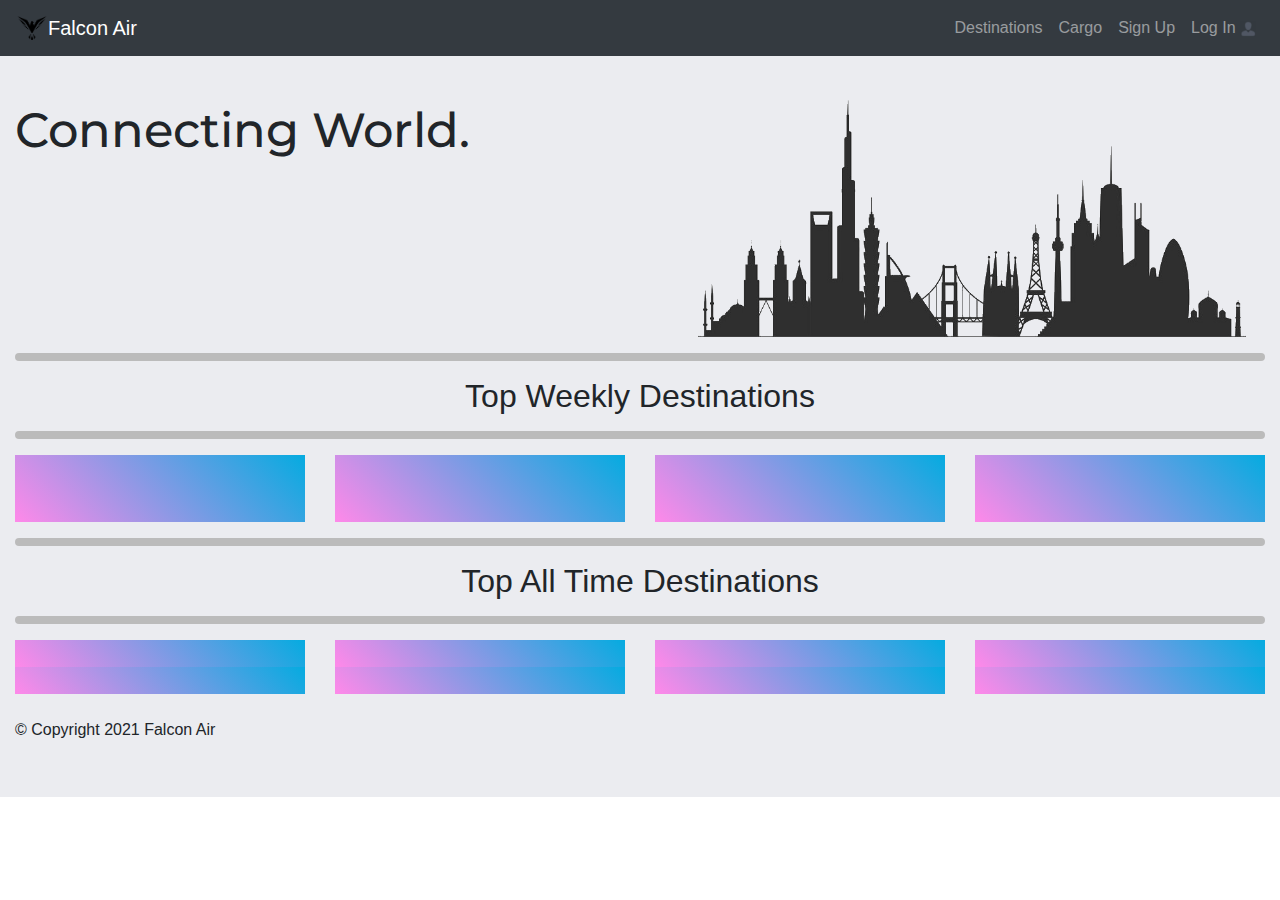
==== index.html @ 5220a68d "Update index.html" ====
<!DOCTYPE html>
<html>

<head>
  <meta charset="utf-8">
  <title>Falcon Air</title>
  <link rel="preconnect" href="https://fonts.gstatic.com">
  <link href="https://fonts.googleapis.com/css2?family=Montserrat:wght@500&family=Ubuntu:wght@300&display=swap" rel="stylesheet">
  <link rel="preconnect" href="https://fonts.gstatic.com">
  <link type="text/css" rel="stylesheet" href="styles.css" />
<!--   <..!<link rel="stylesheet" href="styles.css">.. -->
  <link rel="stylesheet" href="https://maxcdn.bootstrapcdn.com/bootstrap/4.0.0/css/bootstrap.min.css" integrity="sha384-Gn5384xqQ1aoWXA+058RXPxPg6fy4IWvTNh0E263XmFcJlSAwiGgFAW/dAiS6JXm" crossorigin="anonymous">
  <script src="https://code.jquery.com/jquery-3.2.1.slim.min.js" integrity="sha384-KJ3o2DKtIkvYIK3UENzmM7KCkRr/rE9/Qpg6aAZGJwFDMVNA/GpGFF93hXpG5KkN" crossorigin="anonymous"></script>
  <script src="https://cdnjs.cloudflare.com/ajax/libs/popper.js/1.12.9/umd/popper.min.js" integrity="sha384-ApNbgh9B+Y1QKtv3Rn7W3mgPxhU9K/ScQsAP7hUibX39j7fakFPskvXusvfa0b4Q" crossorigin="anonymous"></script>
  <script src="https://maxcdn.bootstrapcdn.com/bootstrap/4.0.0/js/bootstrap.min.js" integrity="sha384-JZR6Spejh4U02d8jOt6vLEHfe/JQGiRRSQQxSfFWpi1MquVdAyjUar5+76PVCmYl" crossorigin="anonymous"></script>
  <link rel="icon" href="favicon.ico">

</head>

<body>
  <section id="page">


    <!-- Nav Bar -->
    <nav class="navbar navbar-expand-lg navbar-dark bg-dark">
      <img src="air.png" height="32px" width="32px">
      <a class="navbar-brand" href="">Falcon Air</a>

      <ul class="navbar-nav ml-auto">

        <button class="navbar-toggler" type="button" data-toggle="collapse" data-target="#navbarSupportedContent" aria-controls="navbarSupportedContent" aria-expanded="false" aria-label="Toggle navigation">
          <span class="navbar-toggler-icon"></span>
        </button>
        <div class="collapse navbar-collapse" id="navbarSupportedContent">
          <li class="nav-item">
            <a class="nav-link" href="">Destinations</a>
          </li>
          <li class="nav-item">
            <a class="nav-link" href="">Cargo</a>
          </li>
          <li class="nav-item">
            <a class="nav-link" href="">Sign Up</a>
          </li>
          <li class="nav-item">
            <a class="nav-link" href="">Log In <img src="login.png" height="16px" width="16px" alt="login"></a>
          </li>
      </ul>
      </div>
    </nav>
    <!-- Title -->
    <div class="container-fluid">

      <div class="row">
        <div class="col-lg-6 col-md-12 col-sm-12">
          <h1 class="fh">Connecting World.</h1>
        </div>
        <div class="col-lg-6 col-md-12 col-sm-12">
          <img src="sky.png" alt="skyline" height="100%" width="100%">
        </div>
        <!-- <button type="button">Download</button>
      <button type="button">Download</button> -->
      </div>



      <hr class="rounded">
      <h2 class="cat">Top Weekly Destinations</h2>
      <hr class="rounded">
      <div class="row">
        <div class="col-lg-3 col-md-4 col-sm-6">
          <div class="hovereffect">
            <a href=""><img src="https://cdn.odysseytraveller.com/app/uploads/2020/03/Bari-scaled.jpg" height="100%" width="100%"></a>
            <div class="overlay">
              <p>
                <a href="#">
                  <H2>BARI</H2>
                </a>
              </p>
            </div>
          </div>
        </div>

        <div class="col-lg-3 col-md-4 col-sm-6">
          <div class="hovereffect">
            <a href=""><img src="https://www.planetware.com/wpimages/2019/06/czech-republic-prague-itineraries-for-travelers-one-day-itinerary-old-town-square.jpg" height="100%" width="100%"></a>
            <div class="overlay">
              <p>
                <a href="#">
                  <H2>PRAGUE</H2>
                </a>
              </p>
            </div>
          </div>
        </div>
        <div class="col-lg-3 col-md-4 col-sm-6">
          <div class="hovereffect">
            <a href=""><img src="https://static.vecteezy.com/system/resources/previews/001/309/597/non_2x/nagoya-castle-with-skyline-in-japan-free-photo.jpg" height="100%" width="100%"></a>
            <div class="overlay">
              <p>
                <a href="#">
                  <H2>NAGOYA</H2>
                </a>
              </p>
            </div>
          </div>
        </div>

        <div class="col-lg-3 col-md-4 col-sm-6">
          <div class="hovereffect">
            <a href=""><img src="https://imagesvc.meredithcorp.io/v3/mm/image?url=https%3A%2F%2Fstatic.onecms.io%2Fwp-content%2Fuploads%2Fsites%2F28%2F2020%2F07%2F17%2Fsan-diego-california-SDWKNDS0720.jpg" height="100%" width="100%"></a>
            <p>SAN DIEGO</p>
            <div class="overlay">
              <p>
                <a href="#">
                  <H2>SAN DIEGO</H2>
                </a>
              </p>
            </div>
          </div>
        </div>
      </div>
      <hr class="rounded">

      <h2 class="cat">Top All Time Destinations</h2>
      <hr class="rounded">

      <div class="row">
        <div class="col-lg-3 col-md-4 col-sm-6">
          <div class="hovereffect">
            <a href=""><img src="https://imageproxy.themaven.net//https%3A%2F%2Fwww.history.com%2F.image%2FMTYyNDg1MjE3MTI1Mjc5Mzk4%2Ftopic-london-gettyimages-760251843-promo.jpg" height="100%" width="100%"></a>
            <div class="overlay">
              <p>
                <a href="#">
                  <H2>LONDON</H2>
                </a>
              </p>
            </div>
          </div>
        </div>

        <div class="col-lg-3 col-md-4 col-sm-6">
          <div class="hovereffect">
            <a href=""><img src="https://api-abroad.sfo2.cdn.digitaloceanspaces.com/images/_1200x675_crop_center-center_82_line/france-paris-tour-eiffel-77676271.jpg" height="100%" width="100%"></a>
            <div class="overlay">
              <p>
                <a href="#">
                  <H2>PARIS</H2>
                </a>
              </p>
            </div>
          </div>
        </div>

        <div class="col-lg-3 col-md-4 col-sm-6">
          <div class="hovereffect">
            <a href=""><img src="https://www.damachotelsandresorts.com/getmedia/12089d08-fdd4-4115-bfa4-689eda595c18/Palm-Jumeirah.jpg.aspx?width=1920&height=1260&ext=.jpg" height="100%" width="100%"></a>
            <div class="overlay">
              <p>
                <a href="#">
                  <H2>DUBAI</H2>
                </a>
              </p>
            </div>
          </div>
        </div>

        <div class="col-lg-3 col-md-4 col-sm-6">
          <div class="hovereffect">
            <a href=""><img src="https://lp-cms-production.imgix.net/2019-06/65830387.jpg" height="100%" width="100%"></a>
            <div class="overlay">
              <p>
                <a href="#">
                  <H2>SYDNEY</H2>
                </a>
              </p>
            </div>
          </div>
        </div>
     <!-- </div>-->
      <br>
      <!--<div class="row">-->
        <div class="col-lg-3 col-md-4 col-sm-6">
          <div class="hovereffect">
            <a href=""><img src="https://www.traveldailymedia.com/assets/2019/12/moscow-cathedral.jpg" height="100%" width="100%"></a>
            <div class="overlay">
              <p>
                <a href="#">
                  <H2>MOSCOW</H2>
                </a>
              </p>
            </div>
          </div>
        </div>

        <div class="col-lg-3 col-md-4 col-sm-6">
          <div class="hovereffect">
            <a href=""><img src="https://i.hurimg.com/i/hdn/75/0x0/5ab0ff9ad3806d12540aada2.jpg" height="100%" width="100%"></a>
            <div class="overlay">
              <p>
                <a href="#">
                  <H2>ISTANBUL</H2>
                </a>
              </p>
            </div>
          </div>
        </div>
        <div class="col-lg-3 col-md-4 col-sm-6">
          <div class="hovereffect">
            <a href=""><img src="https://www.gotokyo.org/en/plan/tokyo-outline/images/main.jpg" height="100%" width="100%"></a>
            <div class="overlay">
              <p>
                <a href="#">
                  <H2>TOKYO</H2>
                </a>
              </p>
            </div>
          </div>
        </div>
        <div class="col-lg-3 col-md-4 col-sm-6">
          <div class="hovereffect">
            <a href=""><img src="https://www.andbeyond.com/wp-content/uploads/sites/5/cape-town-aerial-view-greenpoint-stadium.jpg" height="100%" width="100%"></a>
            <div class="overlay">
              <p>
                <a href="#">
                  <H2>CAPETOWN</H2>
                </a>
              </p>
            </div>
          </div>
        </div>
      <!--</div>-->


      <!-- </div>

    <section id="features">
      <br>
      <h3>Easy to use.</h3>
      <p>So easy to use, even your dog could do it.</p>

      <h3>Elite Clientele</h3>
      <p>We have all the dogs, the greatest dogs.</p>

      <h3>Guaranteed to work.</h3>
      <p>Find the love of your dog's life or your money back.</p>

    </section> -->


      <!-- Testimonials -->
      <!--
    <section id="testimonials">

      <h2>I no longer have to sniff other dogs for love. I've found the hottest Corgi on TinDog. Woof.</h2>
      <img src="images/dog-img.jpg" alt="dog-profile">
      <em>Pebbles, New York</em> -->

      <!-- <h2 class="testimonial-text">My dog used to be so lonely, but with TinDog's help, they've found the love of their life. I think.</h2>
    <img class="testimonial-image" src="images/lady-img.jpg" alt="lady-profile">
    <em>Beverly, Illinois</em> -->

      <!-- </section> -->


      <!-- Press -->

      <!-- <section id="press">
      <img src="images/techcrunch.png" alt="tc-logo">
      <img src="images/tnw.png" alt="tnw-logo">
      <img src="images/bizinsider.png" alt="biz-insider-logo">
      <img src="images/mashable.png" alt="mashable-logo">

    </section> -->


      <!-- Pricing -->

      <!-- <section id="pricing">

      <h2>A Plan for Every Dog's Needs</h2>
      <p>Simple and affordable price plans for your and your dog.</p>


      <h3>Chihuahua</h3>
      <h2>Free</h2>
      <p>5 Matches Per Day</p>
      <p>10 Messages Per Day</p>
      <p>Unlimited App Usage</p>
      <button type="button">Sign Up</button>


      <h3>Labrador</h3>
      <h2>$49 / mo</h2>
      <p>Unlimited Matches</p>
      <p>Unlimited Messages</p>
      <p>Unlimited App Usage</p>
      <button type="button">Sign Up</button>


      <h3>Mastiff</h3>
      <h2>$99 / mo</h2>
      <p>Pirority Listing</p>
      <p>Unlimited Matches</p>
      <p>Unlimited Messages</p>
      <p>Unlimited App Usage</p>
      <button type="button">Sign Up</button>

    </section> -->


      <!-- Call to Action -->

      <!-- <section id="cta">

      <h3>Find the True Love of Your Dog's Life Today.</h3>
      <button type="button">Download</button>
      <button type="button">Download</button>

    </section> -->

    </div>
    <!-- Footer -->
    <footer id="footer">
      <br>
      <p>© Copyright 2021 Falcon Air</p>

    </footer>

  </section>
</body>

</html>
---- styles.css ----
#page
{
  background-color: #ebecf0;
}

.container-fluid

{
  padding: 3% 15%;
}

.fh
{
  font-family: 'Montserrat', sans-serif;
  line-height: 1.5;
  font-size: 3rem;
}

.cat
{
  text-align: center;
}

hr.rounded {
  border-top: 8px solid #bbb;
  border-radius: 5px;
}

.hovereffect {
  width: 100%;
  height: 100%;
  float: left;
  overflow: hidden;
  position: relative;
  text-align: center;
  cursor: default;
  background: -webkit-linear-gradient(45deg, #ff89e9 0%, #05abe0 100%);
  background: linear-gradient(45deg, #ff89e9 0%,#05abe0 100%);
}

.hovereffect .overlay {
  width: 100%;
  height: 100%;
  position: absolute;
  overflow: hidden;
  top: 0;
  left: 0;
  padding: 3em;
  text-align: left;
}

.hovereffect img {
  display: block;
  position: relative;
  max-width: none;
  width: calc(100% + 60px);
  -webkit-transition: opacity 0.35s, -webkit-transform 0.45s;
  transition: opacity 0.35s, transform 0.45s;
  -webkit-transform: translate3d(-40px,0,0);
  transform: translate3d(-40px,0,0);
}

.hovereffect h2 {
  text-transform: uppercase;
  color: #fff;
  position: relative;
  font-size: 50px;
  background-color: transparent;
  padding: 15% 0 10px 0;
  text-align: left;
}

.hovereffect .overlay:before {
  position: absolute;
  top: 20px;
  right: 20px;
  bottom: 20px;
  left: 20px;
  border: 1px solid #fff;
  content: '';
  opacity: 0;
  filter: alpha(opacity=0);
  -webkit-transition: opacity 0.35s, -webkit-transform 0.45s;
  transition: opacity 0.35s, transform 0.45s;
  -webkit-transform: translate3d(-20px,0,0);
  transform: translate3d(-20px,0,0);
}

.hovereffect a, .hovereffect p {
  color: #FFF;
  opacity: 0;
  filter: alpha(opacity=0);
  -webkit-transition: opacity 0.35s, -webkit-transform 0.45s;
  transition: opacity 0.35s, transform 0.45s;
  -webkit-transform: translate3d(-10px,0,0);
  transform: translate3d(-10px,0,0);
}

.hovereffect:hover img {
  opacity: 0.6;
  filter: alpha(opacity=60);
  -webkit-transform: translate3d(0,0,0);
  transform: translate3d(0,0,0);
}

.hovereffect:hover .overlay:before,
.hovereffect:hover a, .hovereffect:hover p {
  opacity: 1;
  filter: alpha(opacity=100);
  -webkit-transform: translate3d(0,0,0);
  transform: translate3d(0,0,0);
}
---- styles.css ----
#page
{
  background-color: #ebecf0;
}

.container-fluid

{
  padding: 3% 15%;
}

.fh
{
  font-family: 'Montserrat', sans-serif;
  line-height: 1.5;
  font-size: 3rem;
}

.cat
{
  text-align: center;
}

hr.rounded {
  border-top: 8px solid #bbb;
  border-radius: 5px;
}

.hovereffect {
  width: 100%;
  height: 100%;
  float: left;
  overflow: hidden;
  position: relative;
  text-align: center;
  cursor: default;
  background: -webkit-linear-gradient(45deg, #ff89e9 0%, #05abe0 100%);
  background: linear-gradient(45deg, #ff89e9 0%,#05abe0 100%);
}

.hovereffect .overlay {
  width: 100%;
  height: 100%;
  position: absolute;
  overflow: hidden;
  top: 0;
  left: 0;
  padding: 3em;
  text-align: left;
}

.hovereffect img {
  display: block;
  position: relative;
  max-width: none;
  width: calc(100% + 60px);
  -webkit-transition: opacity 0.35s, -webkit-transform 0.45s;
  transition: opacity 0.35s, transform 0.45s;
  -webkit-transform: translate3d(-40px,0,0);
  transform: translate3d(-40px,0,0);
}

.hovereffect h2 {
  text-transform: uppercase;
  color: #fff;
  position: relative;
  font-size: 50px;
  background-color: transparent;
  padding: 15% 0 10px 0;
  text-align: left;
}

.hovereffect .overlay:before {
  position: absolute;
  top: 20px;
  right: 20px;
  bottom: 20px;
  left: 20px;
  border: 1px solid #fff;
  content: '';
  opacity: 0;
  filter: alpha(opacity=0);
  -webkit-transition: opacity 0.35s, -webkit-transform 0.45s;
  transition: opacity 0.35s, transform 0.45s;
  -webkit-transform: translate3d(-20px,0,0);
  transform: translate3d(-20px,0,0);
}

.hovereffect a, .hovereffect p {
  color: #FFF;
  opacity: 0;
  filter: alpha(opacity=0);
  -webkit-transition: opacity 0.35s, -webkit-transform 0.45s;
  transition: opacity 0.35s, transform 0.45s;
  -webkit-transform: translate3d(-10px,0,0);
  transform: translate3d(-10px,0,0);
}

.hovereffect:hover img {
  opacity: 0.6;
  filter: alpha(opacity=60);
  -webkit-transform: translate3d(0,0,0);
  transform: translate3d(0,0,0);
}

.hovereffect:hover .overlay:before,
.hovereffect:hover a, .hovereffect:hover p {
  opacity: 1;
  filter: alpha(opacity=100);
  -webkit-transform: translate3d(0,0,0);
  transform: translate3d(0,0,0);
}
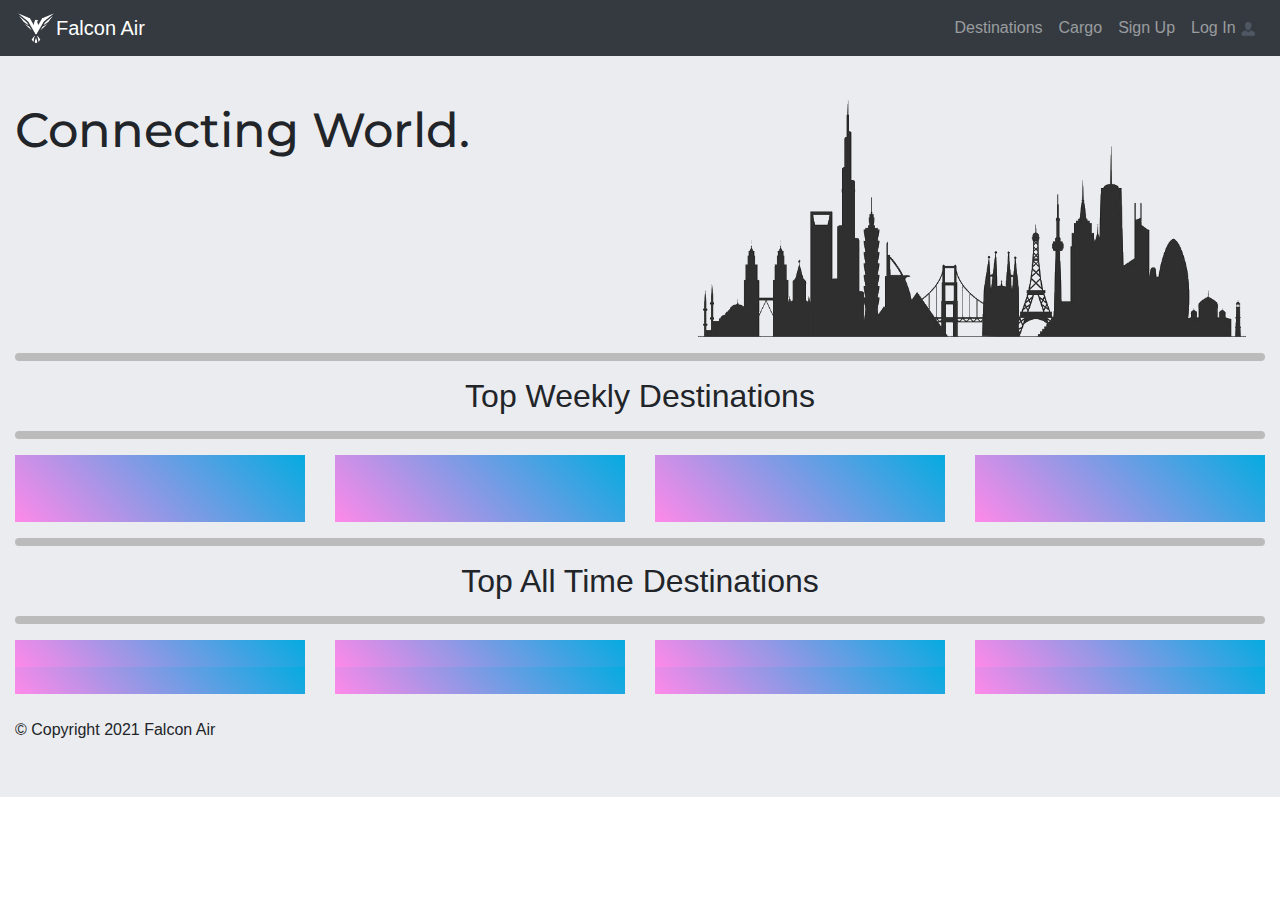
==== commit 8b44d4b5: "Update index.html" ====
--- a/index.html
+++ b/index.html
@@ -13,7 +13,7 @@
   <script src="https://code.jquery.com/jquery-3.2.1.slim.min.js" integrity="sha384-KJ3o2DKtIkvYIK3UENzmM7KCkRr/rE9/Qpg6aAZGJwFDMVNA/GpGFF93hXpG5KkN" crossorigin="anonymous"></script>
   <script src="https://cdnjs.cloudflare.com/ajax/libs/popper.js/1.12.9/umd/popper.min.js" integrity="sha384-ApNbgh9B+Y1QKtv3Rn7W3mgPxhU9K/ScQsAP7hUibX39j7fakFPskvXusvfa0b4Q" crossorigin="anonymous"></script>
   <script src="https://maxcdn.bootstrapcdn.com/bootstrap/4.0.0/js/bootstrap.min.js" integrity="sha384-JZR6Spejh4U02d8jOt6vLEHfe/JQGiRRSQQxSfFWpi1MquVdAyjUar5+76PVCmYl" crossorigin="anonymous"></script>
-  <link rel="icon" href="favicon.ico">
+  <link rel="icon" href="favicon Light.ico">
 
 </head>
 
@@ -23,7 +23,7 @@
 
     <!-- Nav Bar -->
     <nav class="navbar navbar-expand-lg navbar-dark bg-dark">
-      <img src="air.png" height="32px" width="32px">
+      <img src="light logo.png" height="40px" width="40px">
       <a class="navbar-brand" href="">Falcon Air</a>
 
       <ul class="navbar-nav ml-auto">
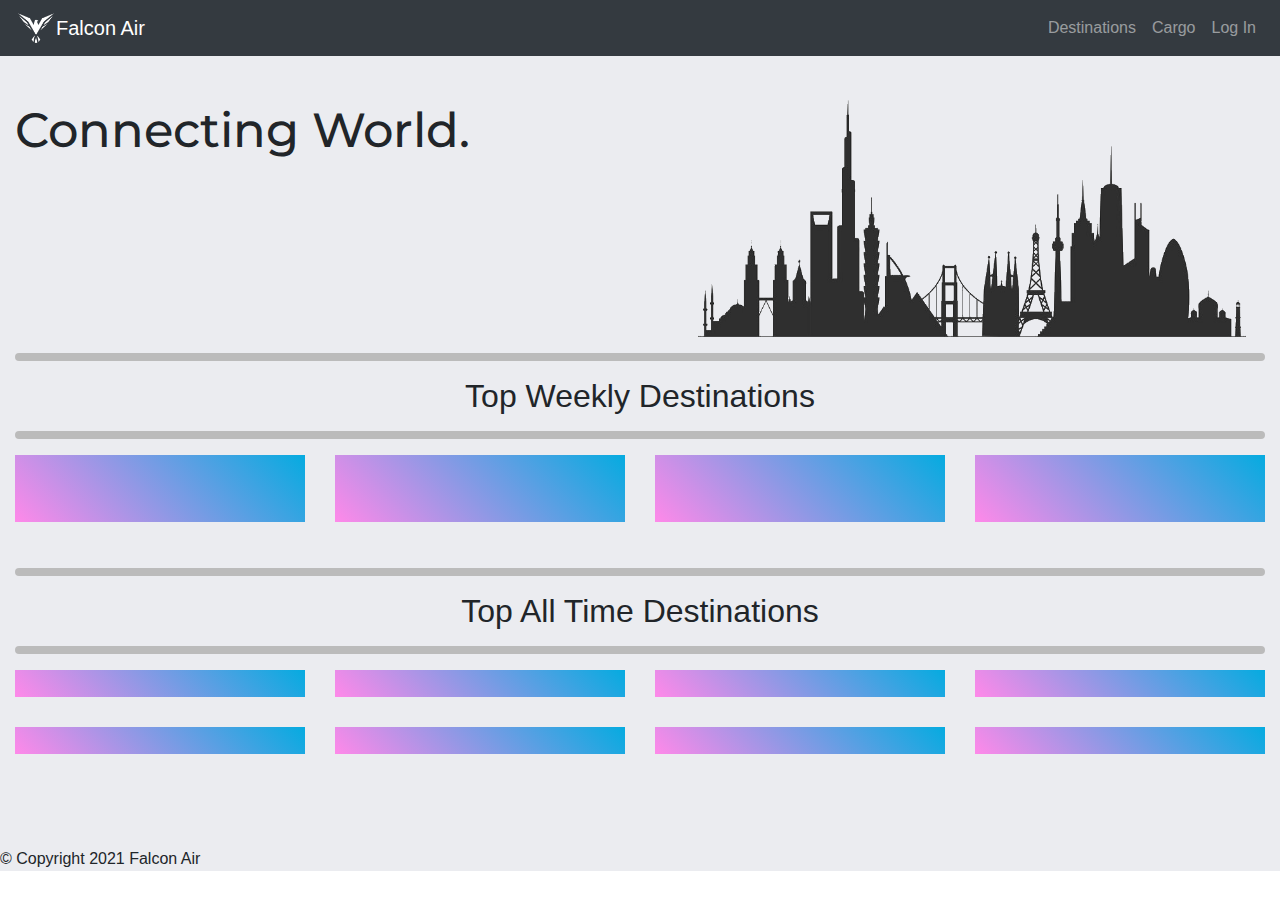
==== commit f2dbd4c3: "Add files via upload" ====
--- a/index.html
+++ b/index.html
@@ -5,15 +5,15 @@
   <meta charset="utf-8">
   <title>Falcon Air</title>
   <link rel="preconnect" href="https://fonts.gstatic.com">
-  <link href="https://fonts.googleapis.com/css2?family=Montserrat:wght@500&family=Ubuntu:wght@300&display=swap" rel="stylesheet">
-  <link rel="preconnect" href="https://fonts.gstatic.com">
-  <link type="text/css" rel="stylesheet" href="styles.css" />
-<!--   <..!<link rel="stylesheet" href="styles.css">.. -->
+<link href="https://fonts.googleapis.com/css2?family=Montserrat:wght@100;500&family=Ubuntu:wght@300&display=swap" rel="stylesheet">
+
+  <link rel="stylesheet" href="styles.css">
   <link rel="stylesheet" href="https://maxcdn.bootstrapcdn.com/bootstrap/4.0.0/css/bootstrap.min.css" integrity="sha384-Gn5384xqQ1aoWXA+058RXPxPg6fy4IWvTNh0E263XmFcJlSAwiGgFAW/dAiS6JXm" crossorigin="anonymous">
   <script src="https://code.jquery.com/jquery-3.2.1.slim.min.js" integrity="sha384-KJ3o2DKtIkvYIK3UENzmM7KCkRr/rE9/Qpg6aAZGJwFDMVNA/GpGFF93hXpG5KkN" crossorigin="anonymous"></script>
   <script src="https://cdnjs.cloudflare.com/ajax/libs/popper.js/1.12.9/umd/popper.min.js" integrity="sha384-ApNbgh9B+Y1QKtv3Rn7W3mgPxhU9K/ScQsAP7hUibX39j7fakFPskvXusvfa0b4Q" crossorigin="anonymous"></script>
   <script src="https://maxcdn.bootstrapcdn.com/bootstrap/4.0.0/js/bootstrap.min.js" integrity="sha384-JZR6Spejh4U02d8jOt6vLEHfe/JQGiRRSQQxSfFWpi1MquVdAyjUar5+76PVCmYl" crossorigin="anonymous"></script>
   <link rel="icon" href="favicon Light.ico">
+  <link rel="stylesheet" href="https://pro.fontawesome.com/releases/v5.10.0/css/all.css" integrity="sha384-AYmEC3Yw5cVb3ZcuHtOA93w35dYTsvhLPVnYs9eStHfGJvOvKxVfELGroGkvsg+p" crossorigin="anonymous"/>
 
 </head>
 
@@ -33,16 +33,14 @@
         </button>
         <div class="collapse navbar-collapse" id="navbarSupportedContent">
           <li class="nav-item">
-            <a class="nav-link" href="">Destinations</a>
+            <a class="nav-link" href=""><i class="fas fa-plane"></i> Destinations</a>
           </li>
           <li class="nav-item">
-            <a class="nav-link" href="">Cargo</a>
+            <a class="nav-link" href=""><i class="fas fa-box"></i> Cargo</a>
           </li>
+
           <li class="nav-item">
-            <a class="nav-link" href="">Sign Up</a>
-          </li>
-          <li class="nav-item">
-            <a class="nav-link" href="">Log In <img src="login.png" height="16px" width="16px" alt="login"></a>
+            <a class="nav-link" href=""><i class="fas fa-user-alt"></i> Log In</a>
           </li>
       </ul>
       </div>
@@ -176,9 +174,8 @@
             </div>
           </div>
         </div>
-     <!-- </div>-->
+
       <br>
-      <!--<div class="row">-->
         <div class="col-lg-3 col-md-4 col-sm-6">
           <div class="hovereffect">
             <a href=""><img src="https://www.traveldailymedia.com/assets/2019/12/moscow-cathedral.jpg" height="100%" width="100%"></a>
@@ -228,7 +225,7 @@
             </div>
           </div>
         </div>
-      <!--</div>-->
+      </div>
 
 
       <!-- </div>
--- a/styles.css
+++ b/styles.css
@@ -1,3 +1,8 @@
+body
+{
+  font-family: "Ubuntu";
+}
+
 #page
 {
   background-color: #ebecf0;
@@ -11,10 +16,12 @@
 
 .fh
 {
-  font-family: 'Montserrat', sans-serif;
+
   line-height: 1.5;
   font-size: 3rem;
+  font-family: "Montserrat";
 }
+
 
 .cat
 {
@@ -24,6 +31,24 @@
 hr.rounded {
   border-top: 8px solid #bbb;
   border-radius: 5px;
+}
+
+.col-lg-3
+{
+  margin-bottom: 30px;
+}
+.col-md-4
+{
+  margin-bottom: 30px;
+}
+.col-sm-6
+{
+  margin-bottom: 30px;
+}
+
+.navbar-brand
+{
+  font-size: 5rem;
 }
 
 .hovereffect {
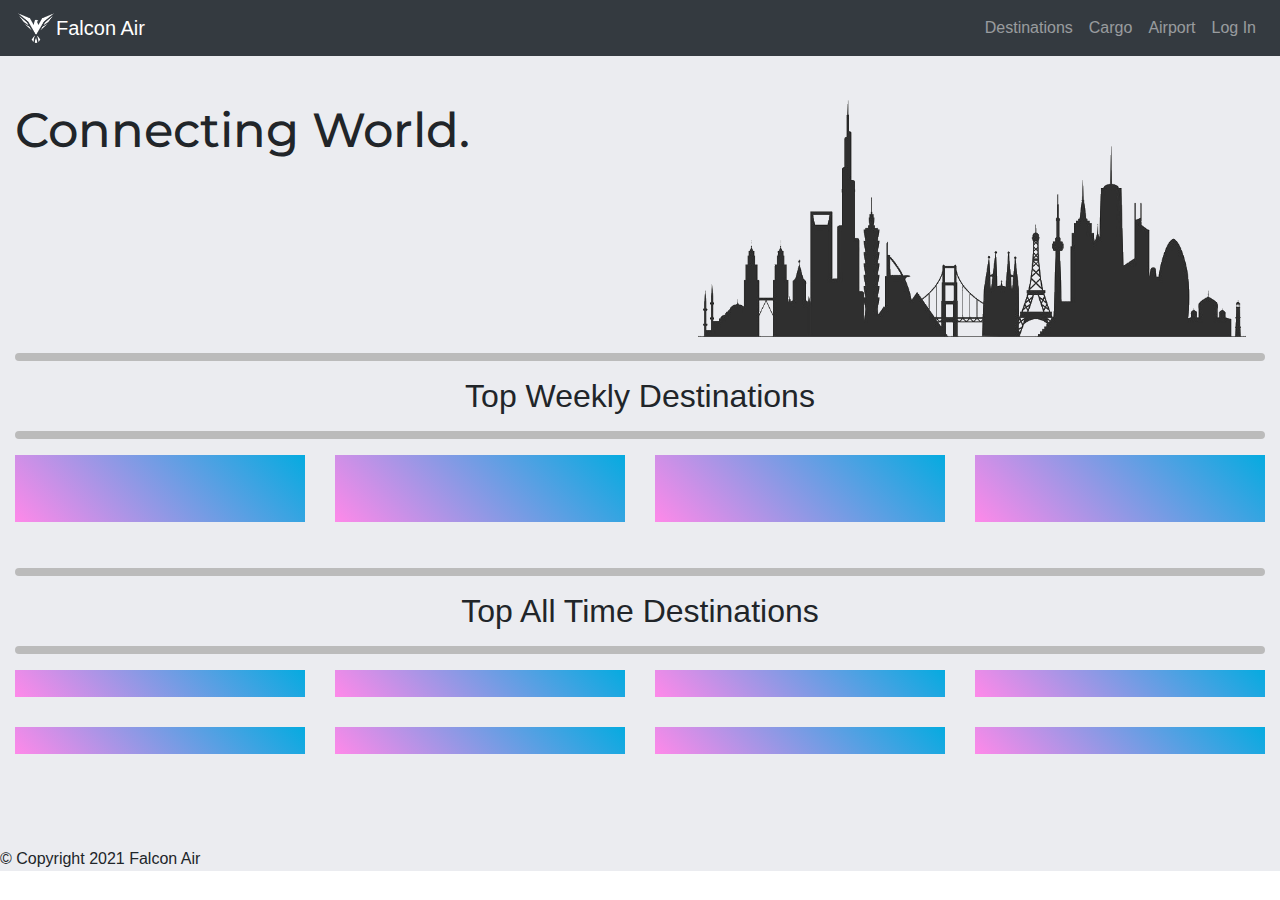
==== commit 0943cded: "Add files via upload" ====
--- a/index.html
+++ b/index.html
@@ -40,7 +40,11 @@
           </li>
 
           <li class="nav-item">
-            <a class="nav-link" href=""><i class="fas fa-user-alt"></i> Log In</a>
+            <a class="nav-link" href="airport.html"><i class="far fa-compass"></i> Airport</a>
+          </li>
+
+          <li class="nav-item">
+            <a class="nav-link" href="login.html"><i class="fas fa-user-alt"></i> Log In</a>
           </li>
       </ul>
       </div>
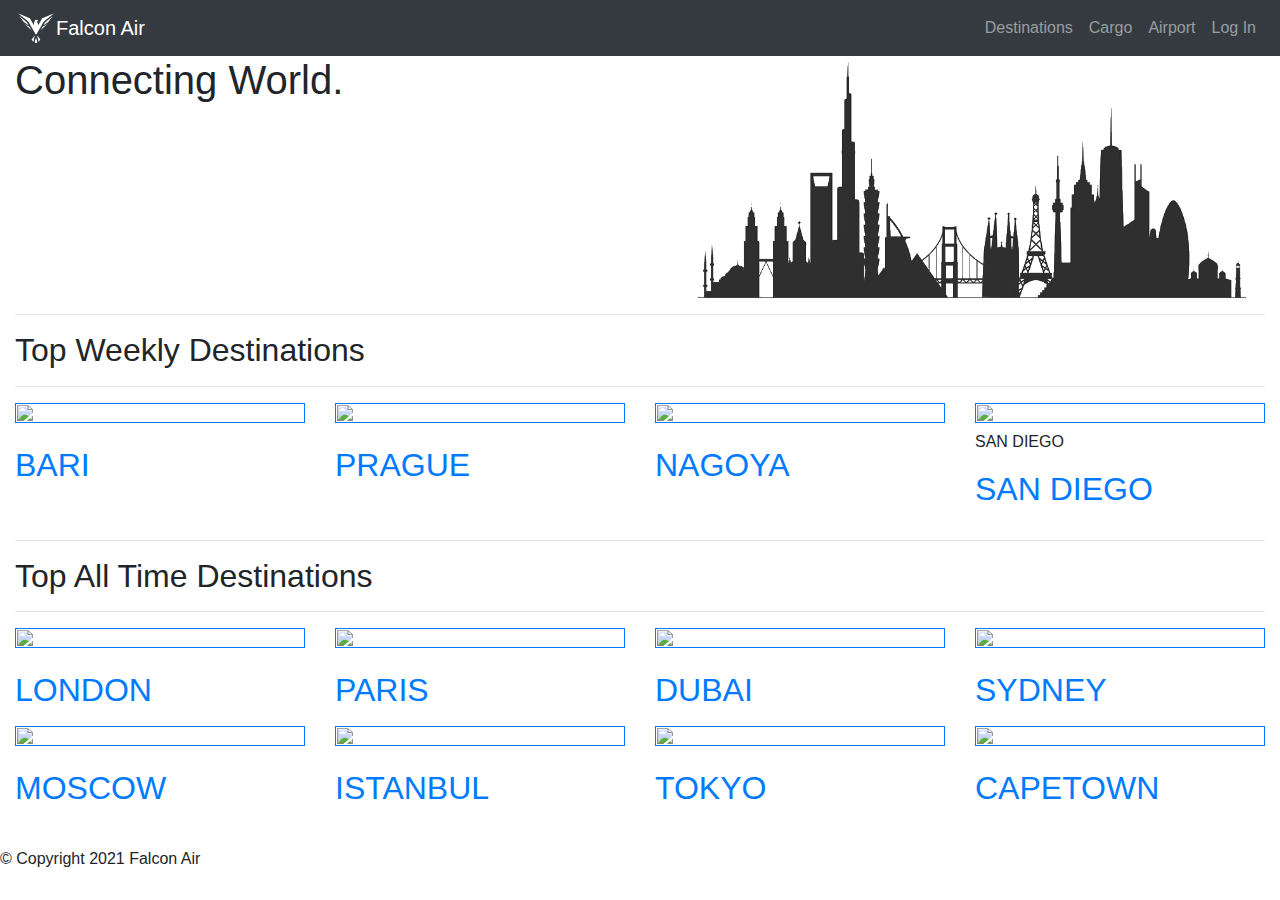
==== commit cab5ea62: "Update index.html" ====
--- a/index.html
+++ b/index.html
@@ -7,7 +7,7 @@
   <link rel="preconnect" href="https://fonts.gstatic.com">
 <link href="https://fonts.googleapis.com/css2?family=Montserrat:wght@100;500&family=Ubuntu:wght@300&display=swap" rel="stylesheet">
 
-  <link rel="stylesheet" href="styles.css">
+  <link type="text/css" rel="stylesheet" href="style.css" />
   <link rel="stylesheet" href="https://maxcdn.bootstrapcdn.com/bootstrap/4.0.0/css/bootstrap.min.css" integrity="sha384-Gn5384xqQ1aoWXA+058RXPxPg6fy4IWvTNh0E263XmFcJlSAwiGgFAW/dAiS6JXm" crossorigin="anonymous">
   <script src="https://code.jquery.com/jquery-3.2.1.slim.min.js" integrity="sha384-KJ3o2DKtIkvYIK3UENzmM7KCkRr/rE9/Qpg6aAZGJwFDMVNA/GpGFF93hXpG5KkN" crossorigin="anonymous"></script>
   <script src="https://cdnjs.cloudflare.com/ajax/libs/popper.js/1.12.9/umd/popper.min.js" integrity="sha384-ApNbgh9B+Y1QKtv3Rn7W3mgPxhU9K/ScQsAP7hUibX39j7fakFPskvXusvfa0b4Q" crossorigin="anonymous"></script>
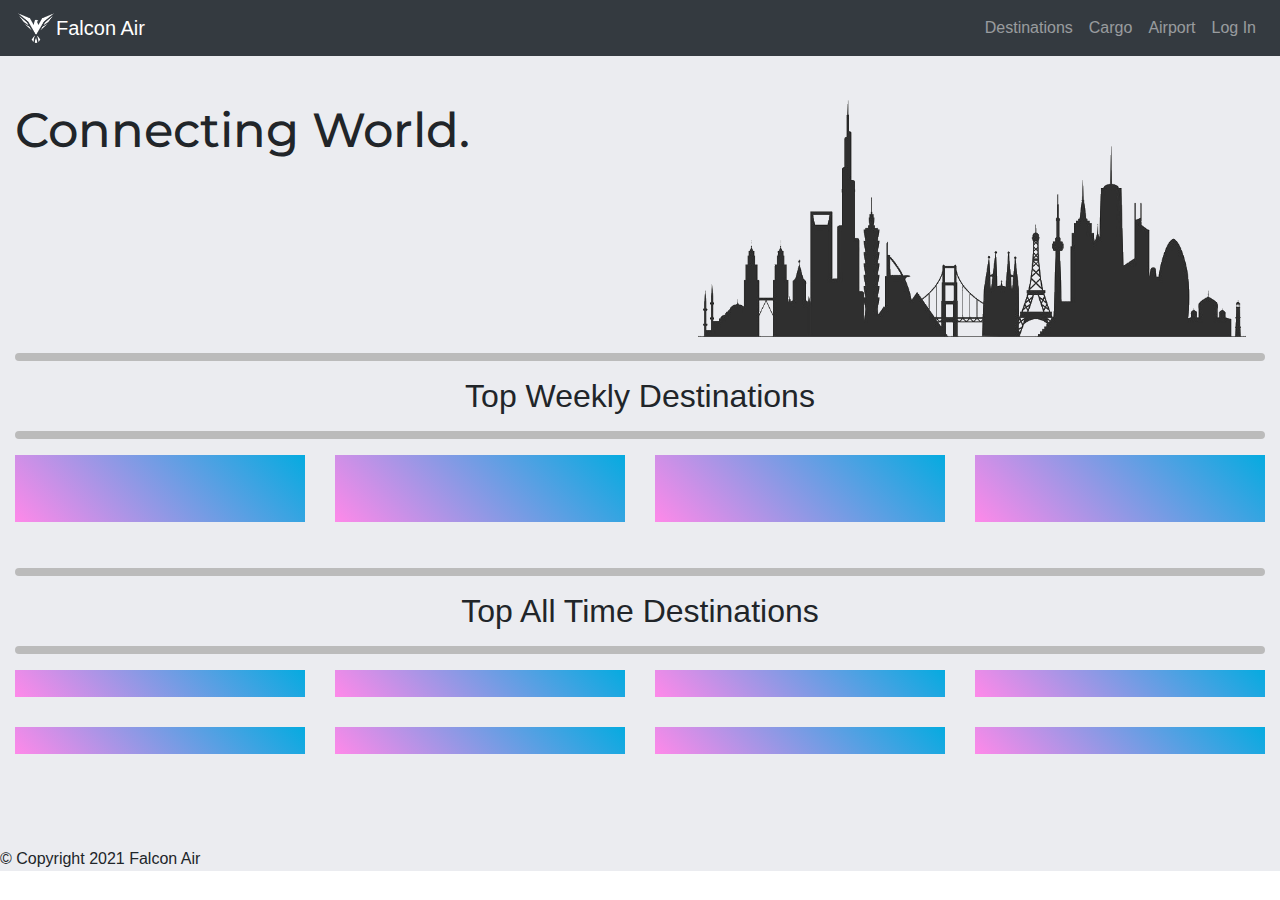
==== commit d18600df: "Add files via upload" ====
--- a/index.html
+++ b/index.html
@@ -7,7 +7,7 @@
   <link rel="preconnect" href="https://fonts.gstatic.com">
 <link href="https://fonts.googleapis.com/css2?family=Montserrat:wght@100;500&family=Ubuntu:wght@300&display=swap" rel="stylesheet">
 
-  <link type="text/css" rel="stylesheet" href="style.css" />
+  <link rel="stylesheet" href="styles.css">
   <link rel="stylesheet" href="https://maxcdn.bootstrapcdn.com/bootstrap/4.0.0/css/bootstrap.min.css" integrity="sha384-Gn5384xqQ1aoWXA+058RXPxPg6fy4IWvTNh0E263XmFcJlSAwiGgFAW/dAiS6JXm" crossorigin="anonymous">
   <script src="https://code.jquery.com/jquery-3.2.1.slim.min.js" integrity="sha384-KJ3o2DKtIkvYIK3UENzmM7KCkRr/rE9/Qpg6aAZGJwFDMVNA/GpGFF93hXpG5KkN" crossorigin="anonymous"></script>
   <script src="https://cdnjs.cloudflare.com/ajax/libs/popper.js/1.12.9/umd/popper.min.js" integrity="sha384-ApNbgh9B+Y1QKtv3Rn7W3mgPxhU9K/ScQsAP7hUibX39j7fakFPskvXusvfa0b4Q" crossorigin="anonymous"></script>
--- a/styles.css
+++ b/styles.css
@@ -0,0 +1,137 @@
+body
+{
+  font-family: "Ubuntu";
+}
+
+#page
+{
+  background-color: #ebecf0;
+}
+
+.container-fluid
+
+{
+  padding: 3% 15%;
+}
+
+.fh
+{
+
+  line-height: 1.5;
+  font-size: 3rem;
+  font-family: "Montserrat";
+}
+
+
+.cat
+{
+  text-align: center;
+}
+
+hr.rounded {
+  border-top: 8px solid #bbb;
+  border-radius: 5px;
+}
+
+.col-lg-3
+{
+  margin-bottom: 30px;
+}
+.col-md-4
+{
+  margin-bottom: 30px;
+}
+.col-sm-6
+{
+  margin-bottom: 30px;
+}
+
+.navbar-brand
+{
+  font-size: 5rem;
+}
+
+.hovereffect {
+  width: 100%;
+  height: 100%;
+  float: left;
+  overflow: hidden;
+  position: relative;
+  text-align: center;
+  cursor: default;
+  background: -webkit-linear-gradient(45deg, #ff89e9 0%, #05abe0 100%);
+  background: linear-gradient(45deg, #ff89e9 0%,#05abe0 100%);
+}
+
+.hovereffect .overlay {
+  width: 100%;
+  height: 100%;
+  position: absolute;
+  overflow: hidden;
+  top: 0;
+  left: 0;
+  padding: 3em;
+  text-align: left;
+}
+
+.hovereffect img {
+  display: block;
+  position: relative;
+  max-width: none;
+  width: calc(100% + 60px);
+  -webkit-transition: opacity 0.35s, -webkit-transform 0.45s;
+  transition: opacity 0.35s, transform 0.45s;
+  -webkit-transform: translate3d(-40px,0,0);
+  transform: translate3d(-40px,0,0);
+}
+
+.hovereffect h2 {
+  text-transform: uppercase;
+  color: #fff;
+  position: relative;
+  font-size: 50px;
+  background-color: transparent;
+  padding: 15% 0 10px 0;
+  text-align: left;
+}
+
+.hovereffect .overlay:before {
+  position: absolute;
+  top: 20px;
+  right: 20px;
+  bottom: 20px;
+  left: 20px;
+  border: 1px solid #fff;
+  content: '';
+  opacity: 0;
+  filter: alpha(opacity=0);
+  -webkit-transition: opacity 0.35s, -webkit-transform 0.45s;
+  transition: opacity 0.35s, transform 0.45s;
+  -webkit-transform: translate3d(-20px,0,0);
+  transform: translate3d(-20px,0,0);
+}
+
+.hovereffect a, .hovereffect p {
+  color: #FFF;
+  opacity: 0;
+  filter: alpha(opacity=0);
+  -webkit-transition: opacity 0.35s, -webkit-transform 0.45s;
+  transition: opacity 0.35s, transform 0.45s;
+  -webkit-transform: translate3d(-10px,0,0);
+  transform: translate3d(-10px,0,0);
+}
+
+.hovereffect:hover img {
+  opacity: 0.6;
+  filter: alpha(opacity=60);
+  -webkit-transform: translate3d(0,0,0);
+  transform: translate3d(0,0,0);
+}
+
+.hovereffect:hover .overlay:before,
+.hovereffect:hover a, .hovereffect:hover p {
+  opacity: 1;
+  filter: alpha(opacity=100);
+  -webkit-transform: translate3d(0,0,0);
+  transform: translate3d(0,0,0);
+}
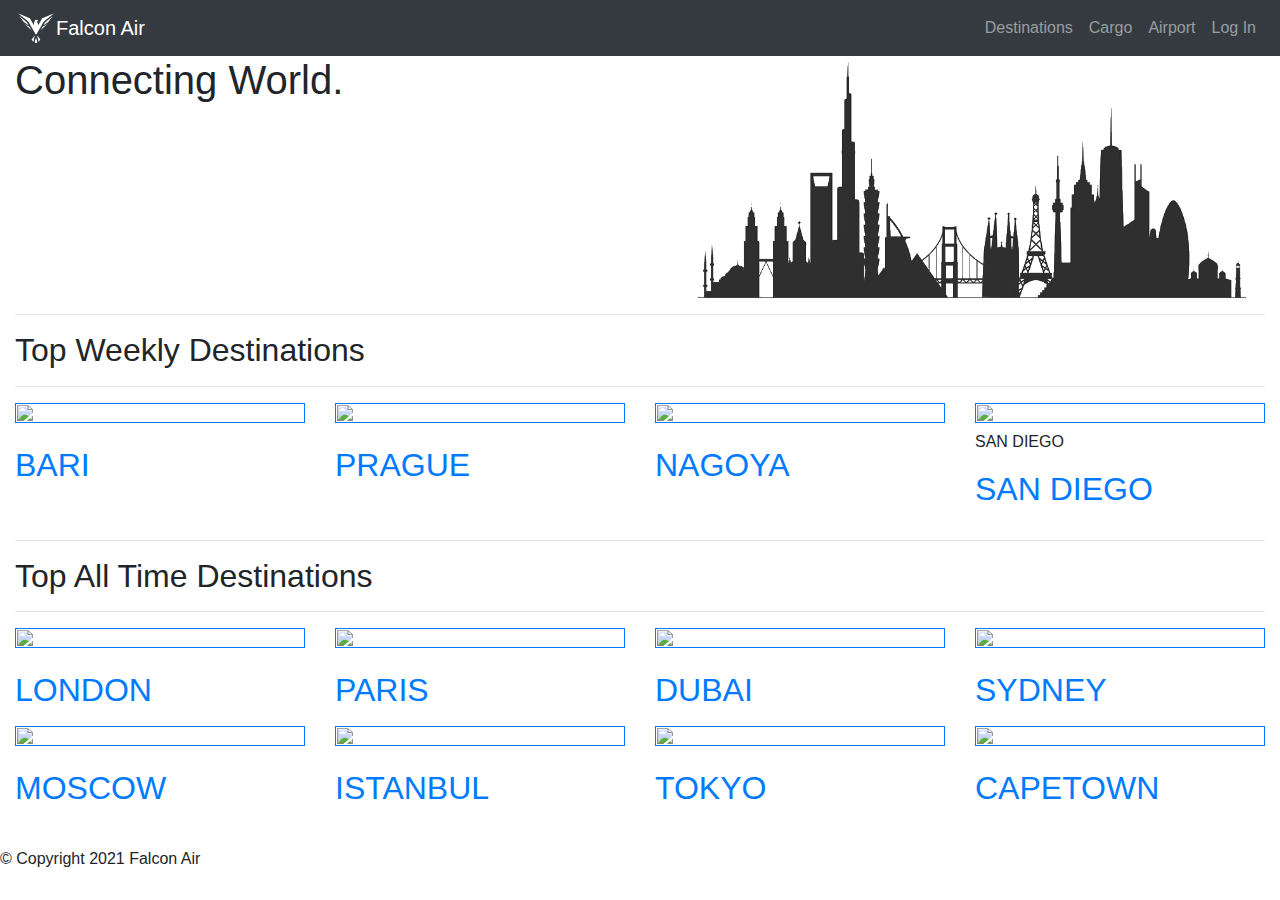
==== commit fdc7c5e4: "Update index.html" ====
--- a/index.html
+++ b/index.html
@@ -7,7 +7,7 @@
   <link rel="preconnect" href="https://fonts.gstatic.com">
 <link href="https://fonts.googleapis.com/css2?family=Montserrat:wght@100;500&family=Ubuntu:wght@300&display=swap" rel="stylesheet">
 
-  <link rel="stylesheet" href="styles.css">
+  <link type="text/css" rel="stylesheet" href="style.css" />
   <link rel="stylesheet" href="https://maxcdn.bootstrapcdn.com/bootstrap/4.0.0/css/bootstrap.min.css" integrity="sha384-Gn5384xqQ1aoWXA+058RXPxPg6fy4IWvTNh0E263XmFcJlSAwiGgFAW/dAiS6JXm" crossorigin="anonymous">
   <script src="https://code.jquery.com/jquery-3.2.1.slim.min.js" integrity="sha384-KJ3o2DKtIkvYIK3UENzmM7KCkRr/rE9/Qpg6aAZGJwFDMVNA/GpGFF93hXpG5KkN" crossorigin="anonymous"></script>
   <script src="https://cdnjs.cloudflare.com/ajax/libs/popper.js/1.12.9/umd/popper.min.js" integrity="sha384-ApNbgh9B+Y1QKtv3Rn7W3mgPxhU9K/ScQsAP7hUibX39j7fakFPskvXusvfa0b4Q" crossorigin="anonymous"></script>
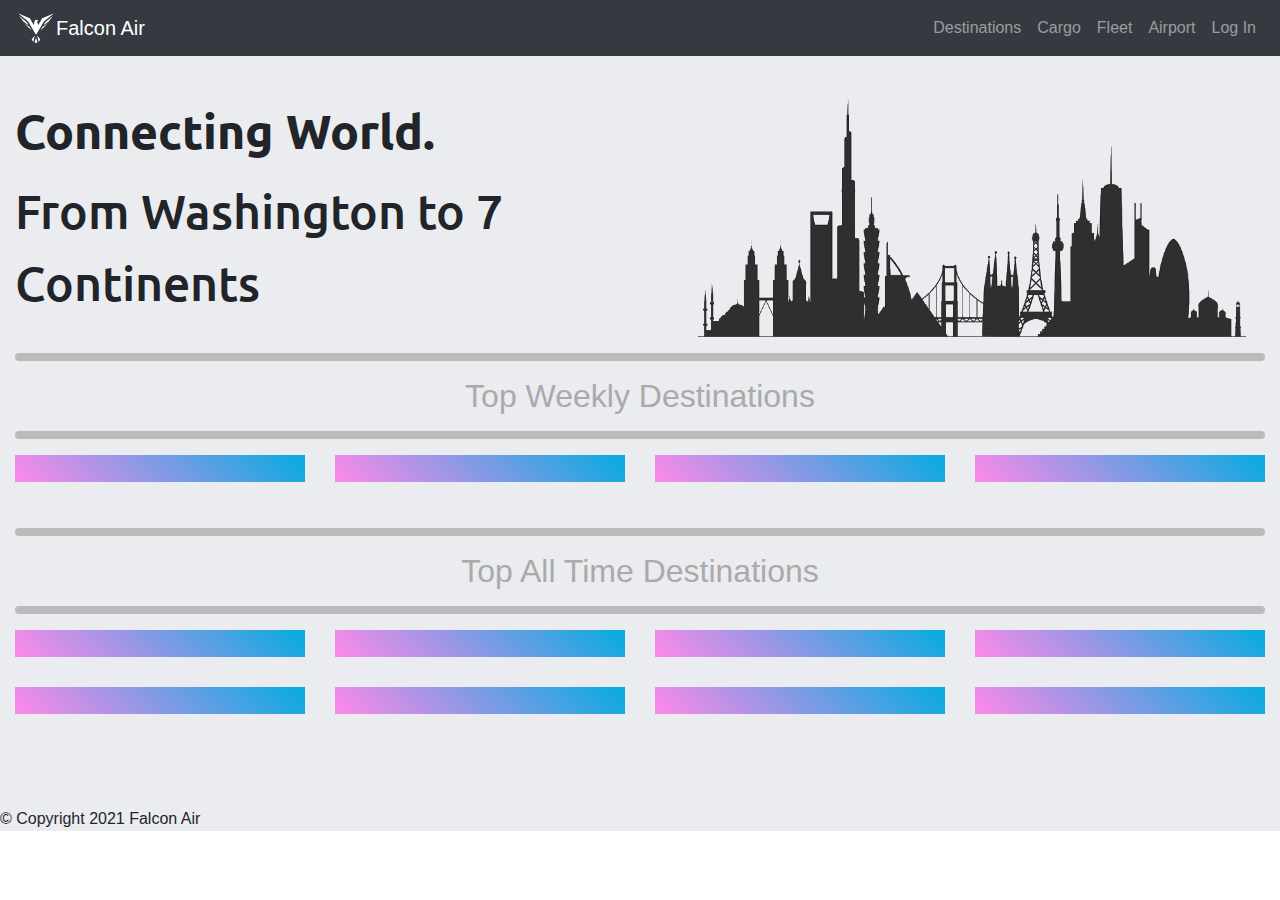
==== commit 7a80337c: "Coming Soon New Features" ====
--- a/index.html
+++ b/index.html
@@ -7,7 +7,7 @@
   <link rel="preconnect" href="https://fonts.gstatic.com">
 <link href="https://fonts.googleapis.com/css2?family=Montserrat:wght@100;500&family=Ubuntu:wght@300&display=swap" rel="stylesheet">
 
-  <link type="text/css" rel="stylesheet" href="style.css" />
+  <link rel="stylesheet" href="styles.css">
   <link rel="stylesheet" href="https://maxcdn.bootstrapcdn.com/bootstrap/4.0.0/css/bootstrap.min.css" integrity="sha384-Gn5384xqQ1aoWXA+058RXPxPg6fy4IWvTNh0E263XmFcJlSAwiGgFAW/dAiS6JXm" crossorigin="anonymous">
   <script src="https://code.jquery.com/jquery-3.2.1.slim.min.js" integrity="sha384-KJ3o2DKtIkvYIK3UENzmM7KCkRr/rE9/Qpg6aAZGJwFDMVNA/GpGFF93hXpG5KkN" crossorigin="anonymous"></script>
   <script src="https://cdnjs.cloudflare.com/ajax/libs/popper.js/1.12.9/umd/popper.min.js" integrity="sha384-ApNbgh9B+Y1QKtv3Rn7W3mgPxhU9K/ScQsAP7hUibX39j7fakFPskvXusvfa0b4Q" crossorigin="anonymous"></script>
@@ -20,7 +20,6 @@
 <body>
   <section id="page">
 
-
     <!-- Nav Bar -->
     <nav class="navbar navbar-expand-lg navbar-dark bg-dark">
       <img src="light logo.png" height="40px" width="40px">
@@ -33,18 +32,70 @@
         </button>
         <div class="collapse navbar-collapse" id="navbarSupportedContent">
           <li class="nav-item">
-            <a class="nav-link" href=""><i class="fas fa-plane"></i> Destinations</a>
+            <a class="nav-link" href="dest.html"><i class="fas fa-globe-americas"></i> Destinations</a>
           </li>
           <li class="nav-item">
-            <a class="nav-link" href=""><i class="fas fa-box"></i> Cargo</a>
+            <a class="nav-link" href="cargo.html"><i class="fas fa-box"></i> Cargo</a>
           </li>
 
+          <li class="nav-item"></li>
+<a class="nav-link" href="fleet.html"><i class="fas fa-plane"></i> Fleet
+</a>
           <li class="nav-item">
             <a class="nav-link" href="airport.html"><i class="far fa-compass"></i> Airport</a>
           </li>
 
           <li class="nav-item">
-            <a class="nav-link" href="login.html"><i class="fas fa-user-alt"></i> Log In</a>
+            <a class="nav-link" data-toggle="modal" data-target="#loginModal"><i class="fas fa-user-alt"></i> Log In</a>
+            <div class="container">
+
+
+
+</div>
+
+<div class="modal fade" id="loginModal" tabindex="-1" role="dialog" aria-labelledby="exampleModalLabel" aria-hidden="true">
+  <div class="modal-dialog modal-dialog-centered" role="document">
+    <div class="modal-content">
+      <div class="modal-header border-bottom-0">
+        <button type="button" class="close" data-dismiss="modal" aria-label="Close">
+          <span aria-hidden="true">&times;</span>
+        </button>
+      </div>
+      <div class="modal-body">
+        <div class="form-title text-center">
+          <h4>Login</h4>
+        </div>
+        <div class="d-flex flex-column text-center">
+          <form>
+            <div class="form-group">
+              <input type="email" class="form-control" id="email1"placeholder="Your email address...">
+            </div>
+            <div class="form-group">
+              <input type="password" class="form-control" id="password1" placeholder="Your password...">
+            </div>
+            <button type="button" class="btn btn-info btn-block btn-round">Login</button>
+          </form>
+
+          <div class="text-center text-muted delimiter">or use a social network</div>
+          <div class="d-flex justify-content-center social-buttons">
+            <button type="button" class="btn btn-secondary btn-round" data-toggle="tooltip" data-placement="top" title="Twitter">
+              <i class="fab fa-twitter"></i>
+            </button>
+            <button type="button" class="btn btn-secondary btn-round" data-toggle="tooltip" data-placement="top" title="Facebook">
+              <i class="fab fa-facebook"></i>
+            </button>
+            <button type="button" class="btn btn-secondary btn-round" data-toggle="tooltip" data-placement="top" title="Linkedin">
+              <i class="fab fa-linkedin"></i>
+            </button>
+          </di>
+        </div>
+      </div>
+    </div>
+      <div class="modal-footer d-flex justify-content-center">
+        <div class="signup-section">Not a member yet? <a href="#a" class="text-info"> Sign Up</a>.</div>
+      </div>
+  </div>
+</div>
           </li>
       </ul>
       </div>
@@ -54,7 +105,8 @@
 
       <div class="row">
         <div class="col-lg-6 col-md-12 col-sm-12">
-          <h1 class="fh">Connecting World.</h1>
+          <h1 class="fh"><b>Connecting World.</b></h1>
+          <h3 class="fh">From Washington to 7 Continents</h3>
         </div>
         <div class="col-lg-6 col-md-12 col-sm-12">
           <img src="sky.png" alt="skyline" height="100%" width="100%">
@@ -74,8 +126,31 @@
             <a href=""><img src="https://cdn.odysseytraveller.com/app/uploads/2020/03/Bari-scaled.jpg" height="100%" width="100%"></a>
             <div class="overlay">
               <p>
-                <a href="#">
+                <a data-toggle="modal" data-target="#myModal">
                   <H2>BARI</H2>
+                  <div class="modal" id="myModal">
+  <div class="modal-dialog">
+    <div class="card modal-content">
+
+      <!-- Modal Header -->
+      <div class="modal-header">
+        <h4 class="modal-title">BARI</h4>
+
+      </div>
+
+      <!-- Modal body -->
+      <div class="modal-body">
+<b>Direct Flight</b> <br>
+        IAD-TER-BRI <br>
+        11h 32min
+      </div>
+
+      <!-- Modal footer -->
+
+
+    </div>
+  </div>
+</div>
                 </a>
               </p>
             </div>
@@ -87,7 +162,7 @@
             <a href=""><img src="https://www.planetware.com/wpimages/2019/06/czech-republic-prague-itineraries-for-travelers-one-day-itinerary-old-town-square.jpg" height="100%" width="100%"></a>
             <div class="overlay">
               <p>
-                <a href="#">
+                <a>
                   <H2>PRAGUE</H2>
                 </a>
               </p>
@@ -99,7 +174,7 @@
             <a href=""><img src="https://static.vecteezy.com/system/resources/previews/001/309/597/non_2x/nagoya-castle-with-skyline-in-japan-free-photo.jpg" height="100%" width="100%"></a>
             <div class="overlay">
               <p>
-                <a href="#">
+                <a>
                   <H2>NAGOYA</H2>
                 </a>
               </p>
@@ -110,10 +185,9 @@
         <div class="col-lg-3 col-md-4 col-sm-6">
           <div class="hovereffect">
             <a href=""><img src="https://imagesvc.meredithcorp.io/v3/mm/image?url=https%3A%2F%2Fstatic.onecms.io%2Fwp-content%2Fuploads%2Fsites%2F28%2F2020%2F07%2F17%2Fsan-diego-california-SDWKNDS0720.jpg" height="100%" width="100%"></a>
-            <p>SAN DIEGO</p>
-            <div class="overlay">
-              <p>
-                <a href="#">
+            <div class="overlay">
+              <p>
+                <a>
                   <H2>SAN DIEGO</H2>
                 </a>
               </p>
@@ -132,7 +206,7 @@
             <a href=""><img src="https://imageproxy.themaven.net//https%3A%2F%2Fwww.history.com%2F.image%2FMTYyNDg1MjE3MTI1Mjc5Mzk4%2Ftopic-london-gettyimages-760251843-promo.jpg" height="100%" width="100%"></a>
             <div class="overlay">
               <p>
-                <a href="#">
+                <a>
                   <H2>LONDON</H2>
                 </a>
               </p>
@@ -145,7 +219,7 @@
             <a href=""><img src="https://api-abroad.sfo2.cdn.digitaloceanspaces.com/images/_1200x675_crop_center-center_82_line/france-paris-tour-eiffel-77676271.jpg" height="100%" width="100%"></a>
             <div class="overlay">
               <p>
-                <a href="#">
+                <a>
                   <H2>PARIS</H2>
                 </a>
               </p>
@@ -158,7 +232,7 @@
             <a href=""><img src="https://www.damachotelsandresorts.com/getmedia/12089d08-fdd4-4115-bfa4-689eda595c18/Palm-Jumeirah.jpg.aspx?width=1920&height=1260&ext=.jpg" height="100%" width="100%"></a>
             <div class="overlay">
               <p>
-                <a href="#">
+                <a>
                   <H2>DUBAI</H2>
                 </a>
               </p>
@@ -171,7 +245,7 @@
             <a href=""><img src="https://lp-cms-production.imgix.net/2019-06/65830387.jpg" height="100%" width="100%"></a>
             <div class="overlay">
               <p>
-                <a href="#">
+                <a>
                   <H2>SYDNEY</H2>
                 </a>
               </p>
@@ -185,7 +259,7 @@
             <a href=""><img src="https://www.traveldailymedia.com/assets/2019/12/moscow-cathedral.jpg" height="100%" width="100%"></a>
             <div class="overlay">
               <p>
-                <a href="#">
+                <a>
                   <H2>MOSCOW</H2>
                 </a>
               </p>
@@ -198,7 +272,7 @@
             <a href=""><img src="https://i.hurimg.com/i/hdn/75/0x0/5ab0ff9ad3806d12540aada2.jpg" height="100%" width="100%"></a>
             <div class="overlay">
               <p>
-                <a href="#">
+                <a>
                   <H2>ISTANBUL</H2>
                 </a>
               </p>
@@ -210,7 +284,7 @@
             <a href=""><img src="https://www.gotokyo.org/en/plan/tokyo-outline/images/main.jpg" height="100%" width="100%"></a>
             <div class="overlay">
               <p>
-                <a href="#">
+                <a>
                   <H2>TOKYO</H2>
                 </a>
               </p>
@@ -222,7 +296,7 @@
             <a href=""><img src="https://www.andbeyond.com/wp-content/uploads/sites/5/cape-town-aerial-view-greenpoint-stadium.jpg" height="100%" width="100%"></a>
             <div class="overlay">
               <p>
-                <a href="#">
+                <a>
                   <H2>CAPETOWN</H2>
                 </a>
               </p>
@@ -232,92 +306,7 @@
       </div>
 
 
-      <!-- </div>
-
-    <section id="features">
-      <br>
-      <h3>Easy to use.</h3>
-      <p>So easy to use, even your dog could do it.</p>
-
-      <h3>Elite Clientele</h3>
-      <p>We have all the dogs, the greatest dogs.</p>
-
-      <h3>Guaranteed to work.</h3>
-      <p>Find the love of your dog's life or your money back.</p>
-
-    </section> -->
-
-
-      <!-- Testimonials -->
-      <!--
-    <section id="testimonials">
-
-      <h2>I no longer have to sniff other dogs for love. I've found the hottest Corgi on TinDog. Woof.</h2>
-      <img src="images/dog-img.jpg" alt="dog-profile">
-      <em>Pebbles, New York</em> -->
-
-      <!-- <h2 class="testimonial-text">My dog used to be so lonely, but with TinDog's help, they've found the love of their life. I think.</h2>
-    <img class="testimonial-image" src="images/lady-img.jpg" alt="lady-profile">
-    <em>Beverly, Illinois</em> -->
-
-      <!-- </section> -->
-
-
-      <!-- Press -->
-
-      <!-- <section id="press">
-      <img src="images/techcrunch.png" alt="tc-logo">
-      <img src="images/tnw.png" alt="tnw-logo">
-      <img src="images/bizinsider.png" alt="biz-insider-logo">
-      <img src="images/mashable.png" alt="mashable-logo">
-
-    </section> -->
-
-
-      <!-- Pricing -->
-
-      <!-- <section id="pricing">
-
-      <h2>A Plan for Every Dog's Needs</h2>
-      <p>Simple and affordable price plans for your and your dog.</p>
-
-
-      <h3>Chihuahua</h3>
-      <h2>Free</h2>
-      <p>5 Matches Per Day</p>
-      <p>10 Messages Per Day</p>
-      <p>Unlimited App Usage</p>
-      <button type="button">Sign Up</button>
-
-
-      <h3>Labrador</h3>
-      <h2>$49 / mo</h2>
-      <p>Unlimited Matches</p>
-      <p>Unlimited Messages</p>
-      <p>Unlimited App Usage</p>
-      <button type="button">Sign Up</button>
-
-
-      <h3>Mastiff</h3>
-      <h2>$99 / mo</h2>
-      <p>Pirority Listing</p>
-      <p>Unlimited Matches</p>
-      <p>Unlimited Messages</p>
-      <p>Unlimited App Usage</p>
-      <button type="button">Sign Up</button>
-
-    </section> -->
-
-
-      <!-- Call to Action -->
-
-      <!-- <section id="cta">
-
-      <h3>Find the True Love of Your Dog's Life Today.</h3>
-      <button type="button">Download</button>
-      <button type="button">Download</button>
-
-    </section> -->
+
 
     </div>
     <!-- Footer -->
--- a/styles.css
+++ b/styles.css
@@ -0,0 +1,206 @@
+body
+{
+  font-family: "Ubuntu";
+}
+
+#page
+{
+  background-color: #ebecf0;
+}
+
+.container-fluid
+
+{
+  padding: 3% 15%;
+}
+
+.fh
+{
+
+  line-height: 1.5;
+  font-size: 3rem;
+  font-family: "Ubuntu";
+}
+
+
+.cat
+{
+  text-align: center;
+  color: #aaa;
+}
+
+hr.rounded {
+  border-top: 8px solid #bbb;
+  border-radius: 5px;
+}
+
+.col-lg-3
+{
+  margin-bottom: 30px;
+}
+.col-md-4
+{
+  margin-bottom: 30px;
+}
+.col-sm-6
+{
+  margin-bottom: 30px;
+}
+
+.navbar-brand
+{
+  font-size: 5rem;
+}
+
+.hovereffect {
+  width: 100%;
+  height: 100%;
+  float: left;
+  overflow: hidden;
+  position: relative;
+  text-align: center;
+  cursor: default;
+  background: -webkit-linear-gradient(45deg, #ff89e9 0%, #05abe0 100%);
+  background: linear-gradient(45deg, #ff89e9 0%,#05abe0 100%);
+}
+
+.hovereffect .overlay {
+  width: 100%;
+  height: 100%;
+  position: absolute;
+  overflow: hidden;
+  top: 0;
+  left: 0;
+  padding: 3em;
+  text-align: left;
+}
+
+.hovereffect img {
+  display: block;
+  position: relative;
+  max-width: none;
+  width: calc(100% + 60px);
+  -webkit-transition: opacity 0.35s, -webkit-transform 0.45s;
+  transition: opacity 0.35s, transform 0.45s;
+  -webkit-transform: translate3d(-40px,0,0);
+  transform: translate3d(-40px,0,0);
+}
+
+.hovereffect h2 {
+  text-transform: uppercase;
+  color: #fff;
+  position: relative;
+  font-size: 50px;
+  background-color: transparent;
+  padding: 15% 0 10px 0;
+  text-align: left;
+}
+
+.hovereffect .overlay:before {
+  position: absolute;
+  top: 20px;
+  right: 20px;
+  bottom: 20px;
+  left: 20px;
+  border: 1px solid #fff;
+  content: '';
+  opacity: 0;
+  filter: alpha(opacity=0);
+  -webkit-transition: opacity 0.35s, -webkit-transform 0.45s;
+  transition: opacity 0.35s, transform 0.45s;
+  -webkit-transform: translate3d(-20px,0,0);
+  transform: translate3d(-20px,0,0);
+}
+
+.hovereffect a, .hovereffect p {
+  color: #FFF;
+  opacity: 0;
+  filter: alpha(opacity=0);
+  -webkit-transition: opacity 0.35s, -webkit-transform 0.45s;
+  transition: opacity 0.35s, transform 0.45s;
+  -webkit-transform: translate3d(-10px,0,0);
+  transform: translate3d(-10px,0,0);
+}
+
+.hovereffect:hover img {
+  opacity: 0.6;
+  filter: alpha(opacity=60);
+  -webkit-transform: translate3d(0,0,0);
+  transform: translate3d(0,0,0);
+}
+
+.hovereffect:hover .overlay:before,
+.hovereffect:hover a, .hovereffect:hover p {
+  opacity: 1;
+  filter: alpha(opacity=100);
+  -webkit-transform: translate3d(0,0,0);
+  transform: translate3d(0,0,0);
+}
+
+.carousel-item
+{
+  height: 300px;
+}
+ul.timeline {
+    list-style-type: none;
+    position: relative;
+}
+ul.timeline:before {
+    content: ' ';
+    background: #d4d9df;
+    display: inline-block;
+    position: absolute;
+    left: 29px;
+    width: 2px;
+    height: 100%;
+    z-index: 400;
+}
+ul.timeline > li {
+    margin: 20px 0;
+    padding-left: 20px;
+}
+ul.timeline > li:before {
+    content: ' ';
+    background: white;
+    display: inline-block;
+    position: absolute;
+    border-radius: 50%;
+    border: 3px solid #22c0e8;
+    left: 20px;
+    width: 20px;
+    height: 20px;
+    z-index: 400;
+}
+.soc
+{
+text-align: center;
+}
+
+.icon
+{
+  color: black;
+  margin-left: 2rem;
+  margin-right: 2rem;
+  margin-top: 2rem;
+}
+
+.card
+{
+  text-align: center;
+}
+
+.modal-title
+{
+  text-align: center;
+}
+
+.login
+{
+  margin-left:10px;
+  padding-right: 1rem;
+}
+
+
+  .btn {
+    margin: 0 0.5rem 1rem;
+  }
